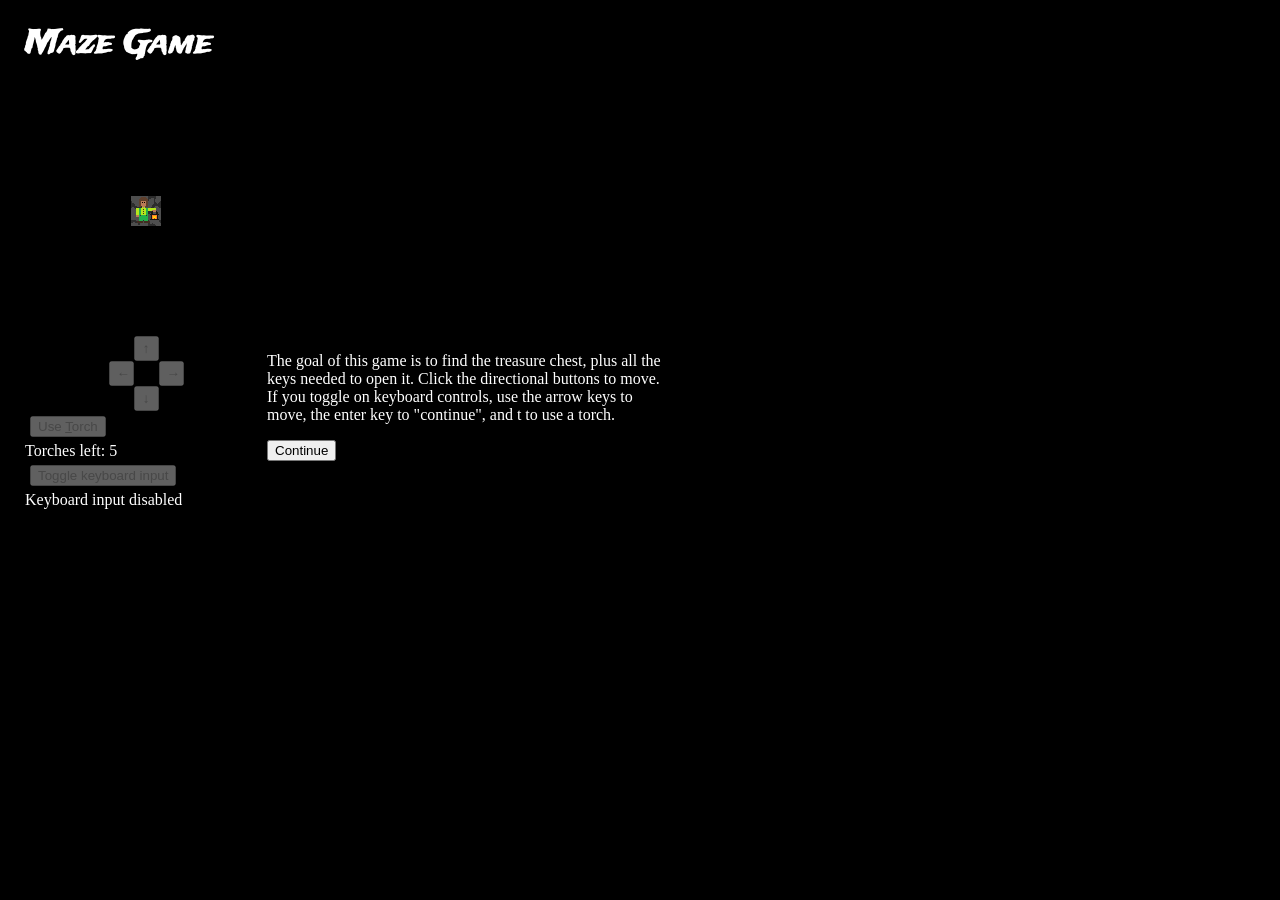
==== index.html @ 26f307a9 "change out character sprite" ====
<!DOCTYPE html>
<html>
    <head>
        <title>Maze Game</title>
        <meta charset="UTF-8"/>
        <link href="style.css" rel="stylesheet" />
    </head>
    <body>
        <h1>Maze Game</h1>
        <main>
            <div id="left-column">
                <div id="minimap">
                    <canvas id="canvas" width="210" height="210">This is the game canvas.</canvas> 
                </div>
                <div id="buttons area">
                    <div class="directional-buttons">
                        <button id="ButtonNorth" disabled>↑</button><br>
                        <button id="ButtonWest">←</button><div class="center-square"></div><button id="ButtonEast" disabled>→</button><br>
                        <button id="ButtonSouth" disabled>↓</button>
                    </div>
                    <div id="roomstats"></div>
                    <button id="use-torch" disabled>Use <u>T</u>orch</button>
                    <div id="torch-count"></div>
                    <button id="toggle-arrow-keys" disabled>Toggle keyboard input</button>
                    <div id="arrow-keys-status"></div>
                </div>
            </div>
            <div id="right-column">
                <canvas id="right-canvas" width="210" height="210">This is the extra canvas</canvas>
                <div id="text"></div>
                <button id="continue" class="hidden" disabled>Continue</button> 
            </div>
        </main>
        <div class="hidden">
        <img
            id="source"
            src="mazesheet.png"
            width="120"
            height="60" />
        <img id="key" src="key.webp">
        <img id="chest00" src="chest00.webp">
        <img id="chest01" src="chest01.webp">
        <img id="chest02" src="chest02.webp">
        <img id="chest03" src="chest03.webp">
        <img id="chest04" src="chest04.webp">
        <img id="chestopen" src="chestopen.webp">
        <img id="character" src="mazegameperson.png">
        </div>
        <script src="script.js"></script>
    </body>
</html>
---- style.css ----
@import url('https://fonts.googleapis.com/css2?family=Trade+Winds&display=swap');

body {
    margin-left: 25px;
    background-color: black;
    color: white;
}

main {
    display: flex;
}

h1 {
    font-family: 'Trade Winds', display;
}

#right-canvas {
    background-color: black;
}

.directional-buttons {
    button {
        height: 25px;
        width: 25px;
        margin: 0px;
    }
    .center-square {
        height: 0px;
        width: 25px;
        margin: 0px;
        display: inline-block;
    }
    #ButtonNorth, #ButtonSouth {
        margin-left:0px;
    }
    text-align: center;
}

#toggle-arrow-keys {
    margin: 5px;
}

#use-torch {
    margin: 5px;
}

canvas {
    border: 1px solid black;
    margin: 15px;
}

.hidden {
    display: none;
}

#right-column {
    max-width: 400px;
}
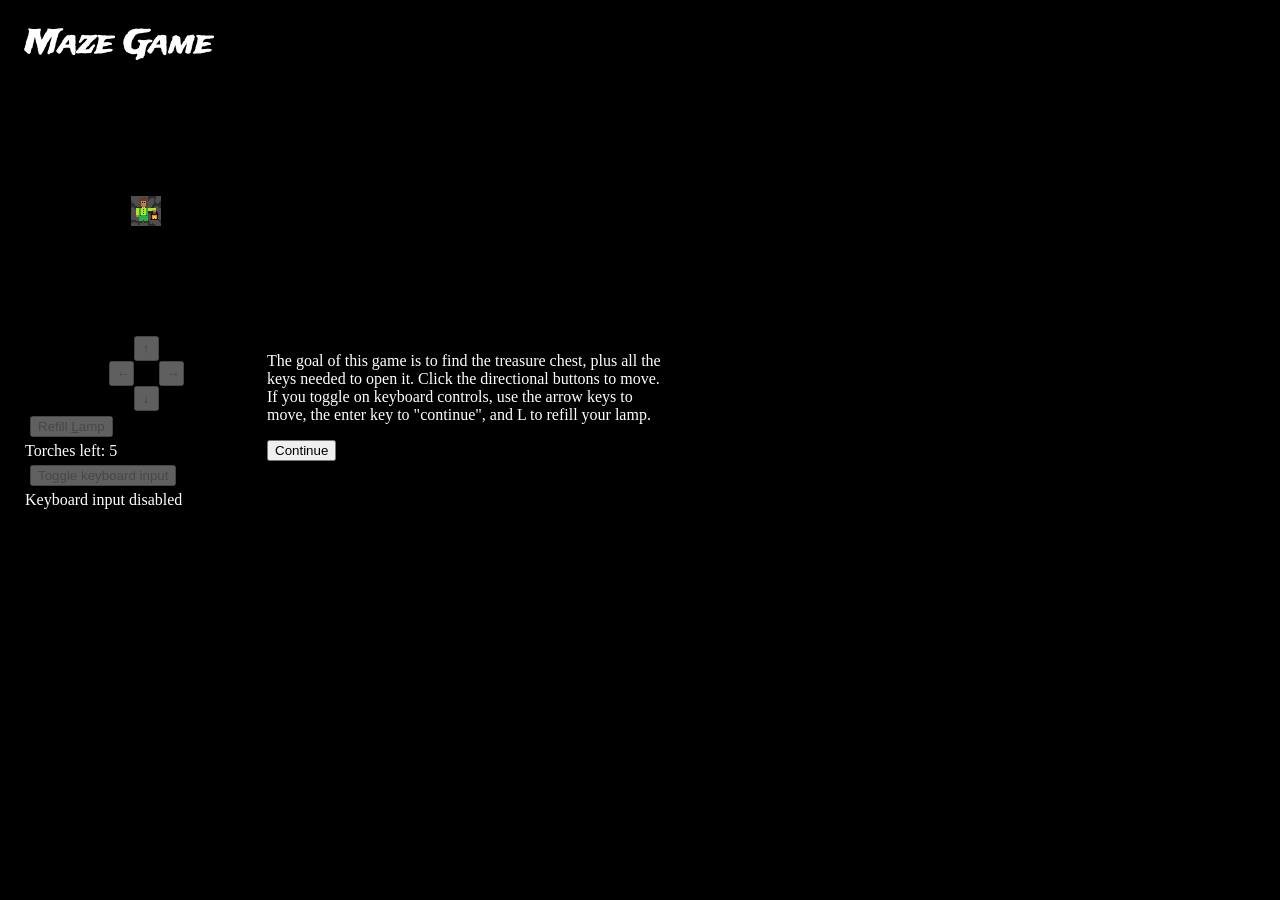
==== commit 89b976a5: "switch torches to oil in visible text to account for sprite change" ====
--- a/index.html
+++ b/index.html
@@ -19,7 +19,7 @@
                         <button id="ButtonSouth" disabled>↓</button>
                     </div>
                     <div id="roomstats"></div>
-                    <button id="use-torch" disabled>Use <u>T</u>orch</button>
+                    <button id="use-torch" disabled>Refill <u>L</u>amp</button>
                     <div id="torch-count"></div>
                     <button id="toggle-arrow-keys" disabled>Toggle keyboard input</button>
                     <div id="arrow-keys-status"></div>
@@ -45,6 +45,8 @@
         <img id="chest04" src="chest04.webp">
         <img id="chestopen" src="chestopen.webp">
         <img id="character" src="mazegameperson.png">
+        <img id="uparrow"  src="uparrow.png">
+        <img id="downarrow" src="downarrow.png">
         </div>
         <script src="script.js"></script>
     </body>
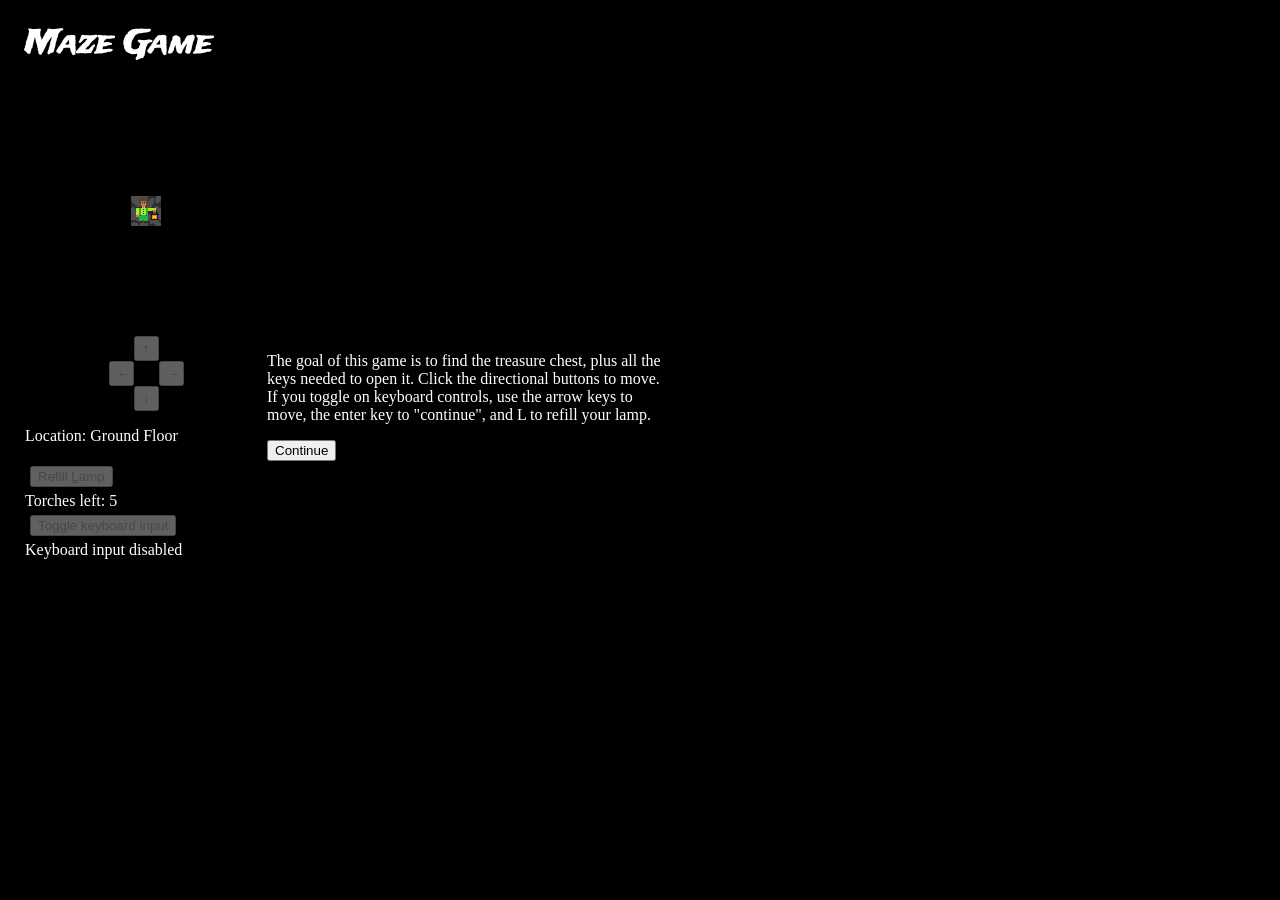
==== commit 0c43f534: "added text to display map name" ====
--- a/index.html
+++ b/index.html
@@ -18,7 +18,7 @@
                         <button id="ButtonWest">←</button><div class="center-square"></div><button id="ButtonEast" disabled>→</button><br>
                         <button id="ButtonSouth" disabled>↓</button>
                     </div>
-                    <div id="roomstats"></div>
+                    <div id="location"></div>
                     <button id="use-torch" disabled>Refill <u>L</u>amp</button>
                     <div id="torch-count"></div>
                     <button id="toggle-arrow-keys" disabled>Toggle keyboard input</button>
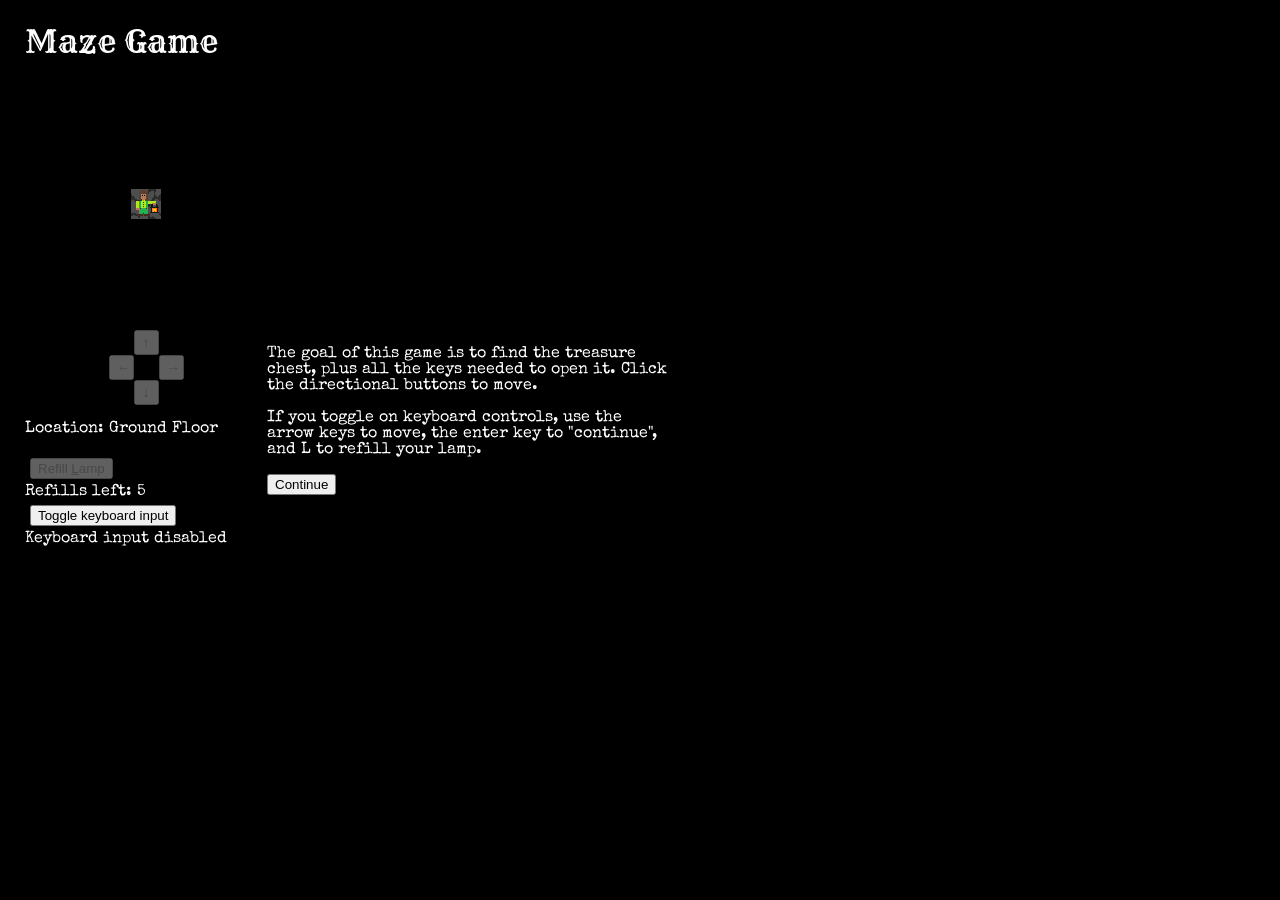
==== commit aeedebea: "minor visual updates to page" ====
--- a/index.html
+++ b/index.html
@@ -21,7 +21,7 @@
                     <div id="location"></div>
                     <button id="use-torch" disabled>Refill <u>L</u>amp</button>
                     <div id="torch-count"></div>
-                    <button id="toggle-arrow-keys" disabled>Toggle keyboard input</button>
+                    <button id="toggle-arrow-keys">Toggle keyboard input</button>
                     <div id="arrow-keys-status"></div>
                 </div>
             </div>
--- a/style.css
+++ b/style.css
@@ -1,9 +1,10 @@
-@import url('https://fonts.googleapis.com/css2?family=Trade+Winds&display=swap');
+@import url('https://fonts.googleapis.com/css2?family=Rye&family=Special+Elite&display=swap');
 
 body {
     margin-left: 25px;
     background-color: black;
     color: white;
+    font-family: "Special Elite", monospace;
 }
 
 main {
@@ -11,7 +12,8 @@
 }
 
 h1 {
-    font-family: 'Trade Winds', display;
+    font-family: 'Rye', serif;
+    font-weight: normal;
 }
 
 #right-canvas {
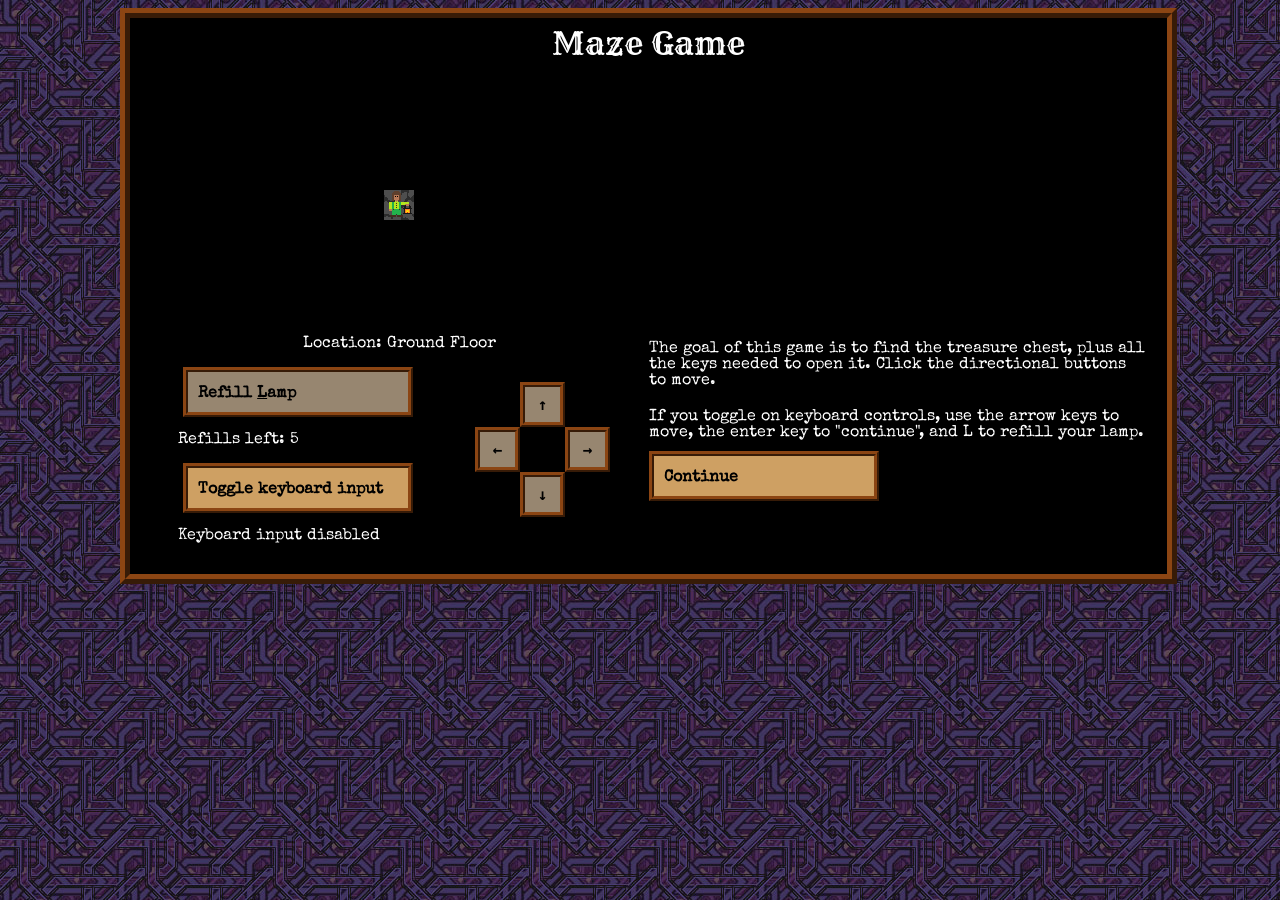
==== commit 392733e0: "arrange html and css layout and styling" ====
--- a/index.html
+++ b/index.html
@@ -6,31 +6,40 @@
         <link href="style.css" rel="stylesheet" />
     </head>
     <body>
-        <h1>Maze Game</h1>
-        <main>
-            <div id="left-column">
-                <div id="minimap">
-                    <canvas id="canvas" width="210" height="210">This is the game canvas.</canvas> 
+        <div id="wrapper">
+            <h1>Maze Game</h1>
+            <main>
+                <div id="left-column">
+                    <div id="minimap">
+                        <canvas id="canvas" width="210" height="210">This is the game canvas.</canvas> 
+                    </div>
+                    <div id="buttonsarea">
+                        <div id="location"></div>
+                        <div id="main-buttons">
+                            <div id="torch-stuff">
+                                <div>
+                                    <button id="use-torch" class="fullbutton" disabled>Refill <u>L</u>amp</button><div id="torch-count"></div>
+                                </div>
+                                <div class="flex">
+                                    <button id="toggle-arrow-keys" class="fullbutton" >Toggle keyboard input</button><div id="arrow-keys-status"></div>
+                                </div>
+                            </div>
+                            <div class="directional-buttons">
+                                <button id="ButtonNorth" disabled>↑</button><br>
+                                <button id="ButtonWest">←</button><div class="center-square"></div><button id="ButtonEast" disabled>→</button><br>
+                                <button id="ButtonSouth" disabled>↓</button>
+                            </div>
+                        </div>
+                        
+                    </div>
                 </div>
-                <div id="buttons area">
-                    <div class="directional-buttons">
-                        <button id="ButtonNorth" disabled>↑</button><br>
-                        <button id="ButtonWest">←</button><div class="center-square"></div><button id="ButtonEast" disabled>→</button><br>
-                        <button id="ButtonSouth" disabled>↓</button>
-                    </div>
-                    <div id="location"></div>
-                    <button id="use-torch" disabled>Refill <u>L</u>amp</button>
-                    <div id="torch-count"></div>
-                    <button id="toggle-arrow-keys">Toggle keyboard input</button>
-                    <div id="arrow-keys-status"></div>
+                <div id="right-column">
+                    <canvas id="right-canvas" width="210" height="210">This is the extra canvas</canvas>
+                    <div id="text"></div>
+                    <button id="continue" class="hidden fullbutton" disabled>Continue</button> 
                 </div>
-            </div>
-            <div id="right-column">
-                <canvas id="right-canvas" width="210" height="210">This is the extra canvas</canvas>
-                <div id="text"></div>
-                <button id="continue" class="hidden" disabled>Continue</button> 
-            </div>
-        </main>
+            </main>
+        </div>
         <div class="hidden">
         <img
             id="source"
--- a/style.css
+++ b/style.css
@@ -2,18 +2,91 @@
 
 body {
     margin-left: 25px;
-    background-color: black;
+    background-image: url("pattern49.jpg");
     color: white;
     font-family: "Special Elite", monospace;
 }
 
+#wrapper {
+    width: 80%;
+    max-width: 1000px;
+    margin: auto;
+    border: 10px ridge saddlebrown;
+    background-color: black;
+    padding: 20px;
+    padding-top: 5px;
+
+}
+
 main {
     display: flex;
+
+}
+
+.flex {
+    display: flex;
+    flex-direction: column;
+}
+
+p {
+    margin: 0px;
+    padding: 10px 0px;
+}
+
+
+button {
+    all: unset;
+    cursor: pointer;
+    background-color: rgb(206, 160, 99);
+    color:black;
+    border: 5px ridge saddlebrown;
+    font-weight: bold;
+}
+
+button:hover {
+    background-color:rgb(230, 178, 111);
+}
+
+button:focus-visible {
+    outline: 2px solid white;
+    outline-offset: 2px;
+}
+
+button:disabled {
+    background-color: rgb(151, 134, 112);
+    cursor:default;
+}
+
+.fullbutton {
+    line-height: 35px;
+    height: 35px;
+    width: 200px;
+    font-family: "Special Elite", monospace;
+    font-size: 16px;
+    margin: 0px;
+    padding-left: 10px;
+    padding-right: 10px;
+    padding-top: 5px;
+}
+
+#main-buttons {
+    display:flex;
+    flex-direction: row;
+    justify-content: space-around;
+    /*align-items: center;*/
+}
+
+#location {
+    text-align: center;
 }
 
 h1 {
     font-family: 'Rye', serif;
     font-weight: normal;
+    text-align: center;
+    padding-top: 0px;
+    margin-top: 0px;
+    
 }
 
 #right-canvas {
@@ -22,13 +95,13 @@
 
 .directional-buttons {
     button {
-        height: 25px;
-        width: 25px;
+        height: 35px;
+        width: 35px;
         margin: 0px;
     }
     .center-square {
         height: 0px;
-        width: 25px;
+        width: 45px;
         margin: 0px;
         display: inline-block;
     }
@@ -36,10 +109,18 @@
         margin-left:0px;
     }
     text-align: center;
+    padding-top: 20px;
+    padding-right: 10px;
 }
 
 #toggle-arrow-keys {
     margin: 5px;
+}
+
+#minimap {
+    display:flex;
+    flex-direction: row;
+    justify-content: center;
 }
 
 #use-torch {
@@ -56,5 +137,9 @@
 }
 
 #right-column {
-    max-width: 400px;
+    flex: 1;
+}
+
+#left-column {
+    flex: 1;
 }
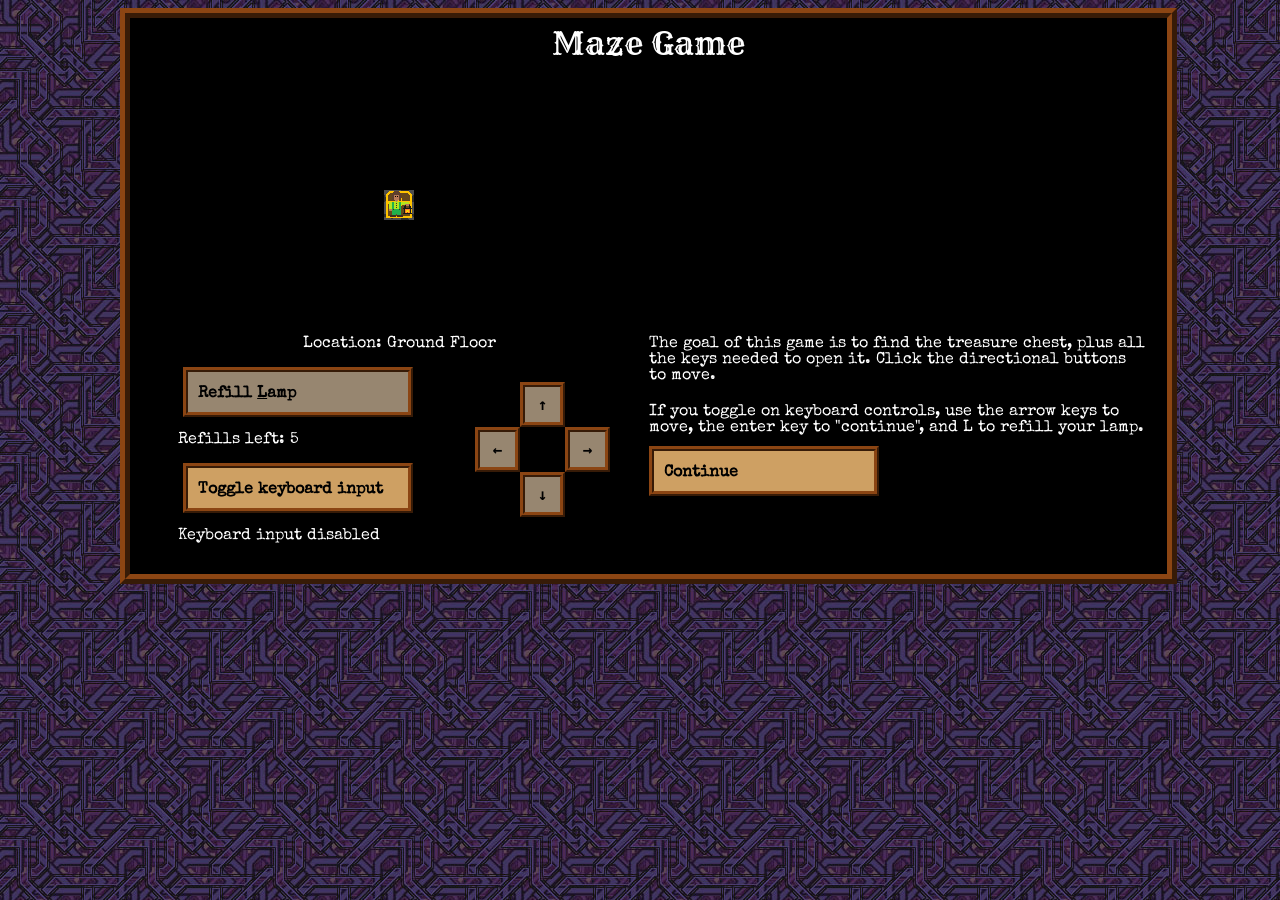
==== commit 0545a6c4: "minor css adjustment to right canvas" ====
--- a/index.html
+++ b/index.html
@@ -34,7 +34,9 @@
                     </div>
                 </div>
                 <div id="right-column">
-                    <canvas id="right-canvas" width="210" height="210">This is the extra canvas</canvas>
+                    <div id="rightimage">
+                        <canvas id="right-canvas" width="210" height="210">This is the extra canvas</canvas>
+                    </div>
                     <div id="text"></div>
                     <button id="continue" class="hidden fullbutton" disabled>Continue</button> 
                 </div>
--- a/style.css
+++ b/style.css
@@ -21,6 +21,13 @@
 main {
     display: flex;
 
+
+}
+
+#rightimage {
+    display:flex;
+    flex-direction: row;
+    justify-content: center;
 }
 
 .flex {
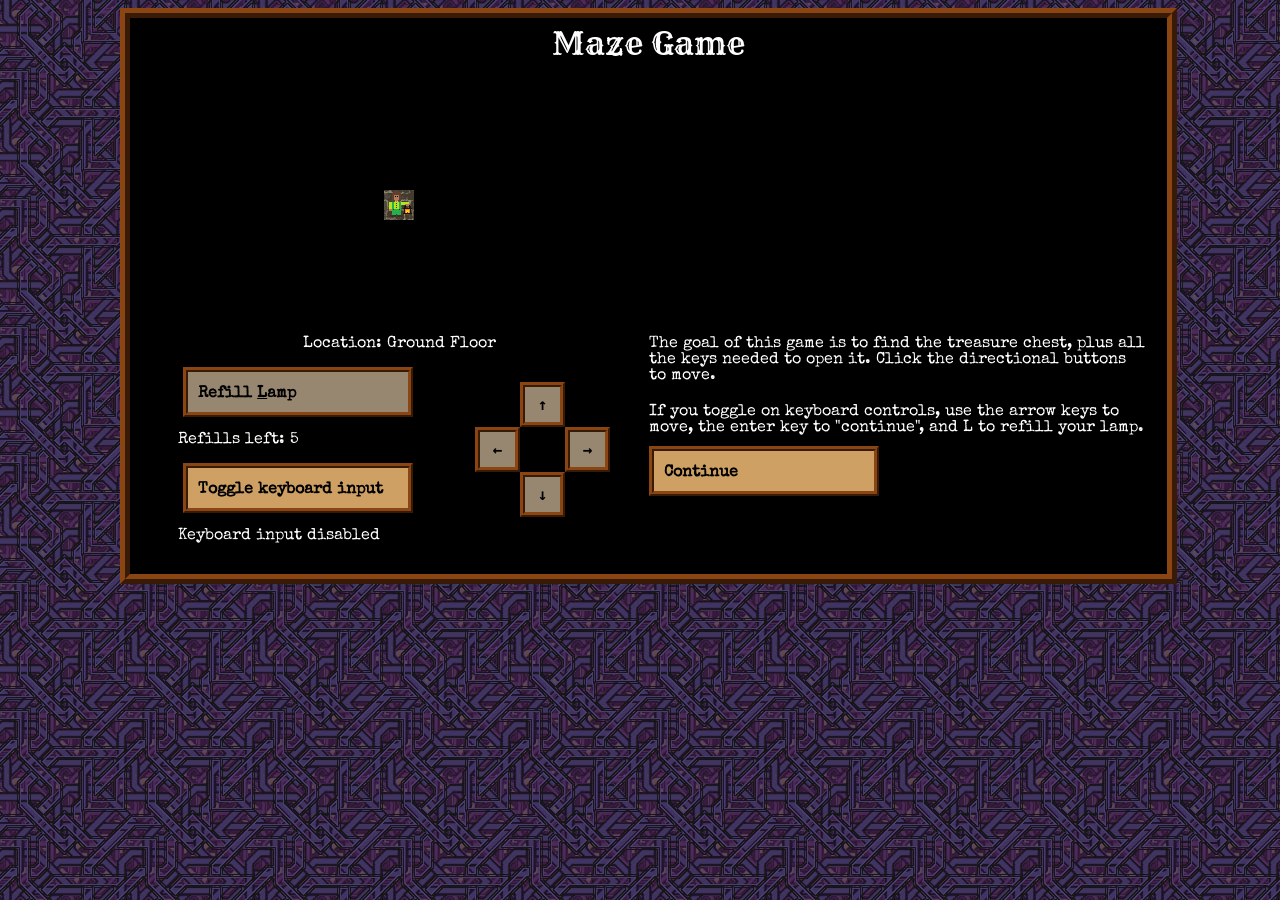
==== commit 3b7486af: "change out floor and wall tiles and key and chest sprites" ====
--- a/index.html
+++ b/index.html
@@ -58,6 +58,8 @@
         <img id="character" src="mazegameperson.png">
         <img id="uparrow"  src="uparrow.png">
         <img id="downarrow" src="downarrow.png">
+        <img id="wall" src="brick.jpg">
+        <img id="path" src="cobblestonefloor.png">
         </div>
         <script src="script.js"></script>
     </body>
